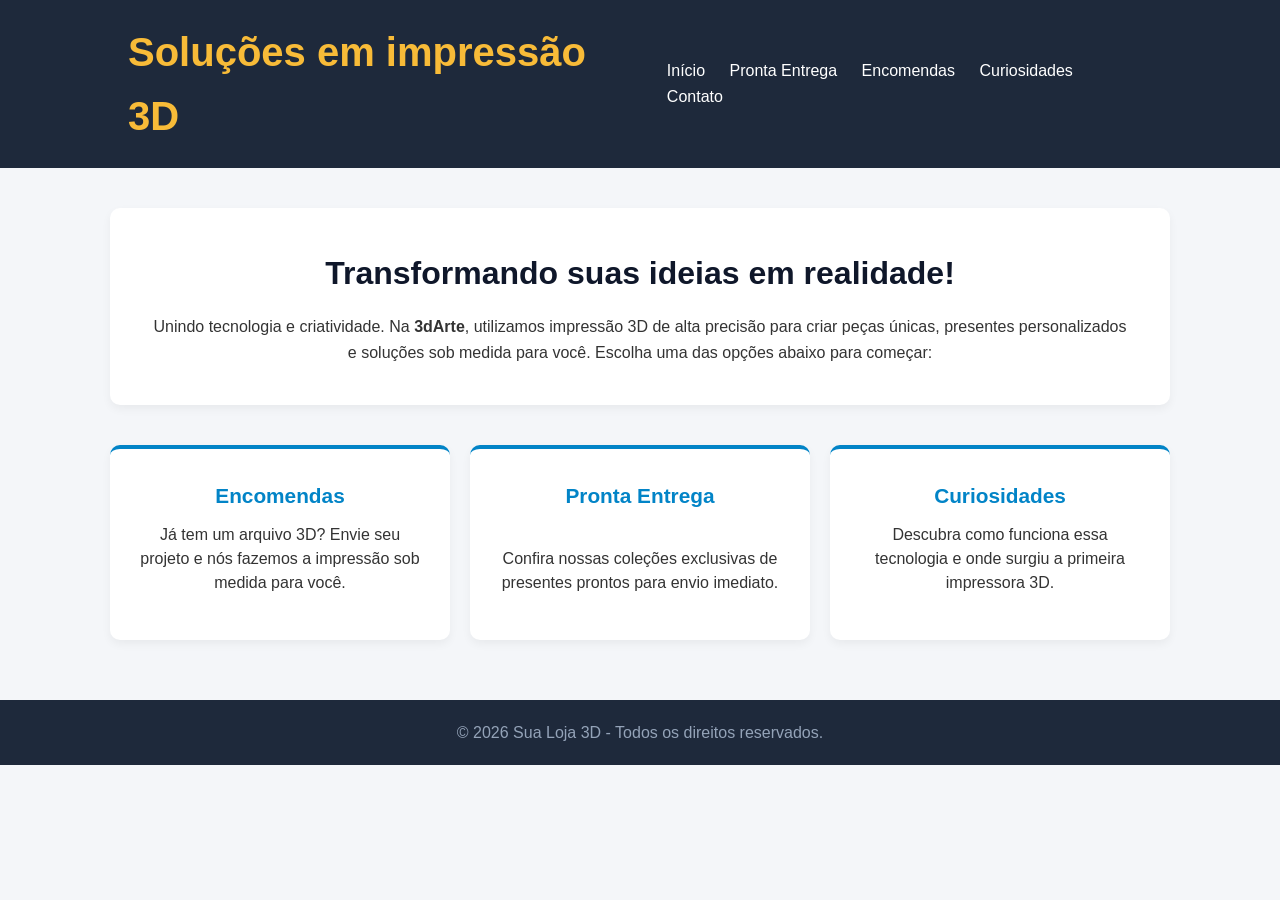
==== index.html @ b063fba7 "Implementações Gerais" ====
<!DOCTYPE html>
<html lang="pt-BR">

<head>
    <meta charset="UTF-8">
    <meta name="viewport" content="width=device-width, initial-scale=1.0">
    <title>Minha Loja 3D - Início</title>
    <link rel="stylesheet" href="style.css">
</head>

<body>
    <header>
        <h1><a href="index.html">Soluções em impressão 3D</a></h1>
        <nav>
            <a href="index.html">Início</a>
            <a href="pronta-entrega.html">Pronta Entrega</a>
            <a href="encomendas.html">Encomendas</a>
            <a href="curiosidades.html">Curiosidades</a>
            <a href="contato.html">Contato</a>
        </nav>
    </header>

    <div class="container">
        <section class="intro">
            <h2>Transformando suas ideias em realidade!</h2>
            <p>Unindo tecnologia e criatividade. Na <strong>3dArte</strong>, utilizamos impressão 3D
                de alta precisão para criar peças únicas, presentes personalizados e soluções sob medida para você.
                Escolha uma das opções abaixo para começar:</p>
        </section>

        <section class="grid-boxes">
            <a href="encomendas.html" class="box">
                <h3>Encomendas</h3>
                <p>Já tem um arquivo 3D? Envie seu projeto e nós fazemos a impressão sob medida para você.</p>
            </a>

            <a href="pronta-entrega.html" class="box">
                <h3>Pronta Entrega</h3>
                <p>Confira nossas coleções exclusivas de presentes prontos para envio imediato.</p>
            </a>

            <a href="curiosidades.html" class="box">
                <h3>Curiosidades</h3>
                <p>Descubra como funciona essa tecnologia e onde surgiu a primeira impressora 3D.</p>
            </a>
        </section>
    </div>

    <footer>
        <p>&copy; 2026 Sua Loja 3D - Todos os direitos reservados.</p>
    </footer>
</body>

</html>
---- style.css ----
* {
    margin: 0;
    padding: 0;
    box-sizing: border-box;
    font-family: 'Segoe UI', Tahoma, Geneva, Verdana, sans-serif;
}

body {
    background-color: #f4f6f9;
    color: #333;
    line-height: 1.6;
}

header {
    background-color: #1e293b;
    color: #fff;
    padding: 20px 10%;
    display: flex;
    justify-content: space-between;
    align-items: center;
}

header h1 a {
    color: #f8bb38;
    text-decoration: none;
    font-size: 2.5rem;
}

nav a {
    color: #fff;
    text-decoration: none;
    margin-left: 20px;
    font-weight: 500;
}

nav a:hover {
    color: #38bdf8;
}

.container {
    max-width: 1100px;
    margin: 40px auto;
    padding: 0 20px;
}

.intro {
    text-align: center;
    background: #fff;
    padding: 40px;
    border-radius: 10px;
    box-shadow: 0 4px 10px rgba(0, 0, 0, 0.05);
    margin-bottom: 40px;
}

.intro h2 {
    color: #0f172a;
    margin-bottom: 15px;
    font-size: 2rem;
}

/* Grid dos Boxes de Escolha */
.grid-boxes {
    display: grid;
    grid-template-columns: repeat(auto-fit, minmax(250px, 1fr));
    gap: 20px;
}

.box {
    background: #fff;
    padding: 30px;
    border-radius: 10px;
    text-align: center;
    text-decoration: none;
    color: #333;
    box-shadow: 0 4px 10px rgba(0, 0, 0, 0.05);
    transition: transform 0.2s, box-shadow 0.2s;
    border-top: 4px solid #0284c7;

    /* Garante que o texto quebre a linha e não vaze do card */
    display: flex;
    flex-direction: column;
    justify-content: space-between;
    word-wrap: break-word;
    overflow-wrap: break-word;
}

.box p {
    margin-bottom: 15px;
    line-height: 1.5;
    white-space: normal;
}


.box:hover {
    transform: translateY(-5px);
    box-shadow: 0 8px 20px rgba(0, 0, 0, 0.1);
}

.box h3 {
    color: #0284c7;
    margin-bottom: 10px;
    font-size: 1.3rem;
}

/* Botões e Formulários */
.btn {
    display: inline-block;
    background-color: #0284c7;
    color: #fff;
    padding: 12px 25px;
    border-radius: 6px;
    text-decoration: none;
    font-weight: bold;
    margin-top: 20px;
    border: none;
    cursor: pointer;
}

.btn:hover {
    background-color: #0369a1;
}

.upload-box {
    background: #e0f2fe;
    border: 2px dashed #0284c7;
    padding: 30px;
    border-radius: 10px;
    text-align: center;
    margin-top: 20px;
}

footer {
    text-align: center;
    padding: 20px;
    margin-top: 60px;
    background-color: #1e293b;
    color: #94a3b8;
}

/* Imagens dos produtos */
.produto-img {
    width: 100%;
    height: 150px;
    /* Diminui um pouco a altura para o card ficar mais compacto */
    object-fit: contain;
    /* Mostra a escultura inteira sem cortar */
    border-radius: 6px;
    margin-bottom: 15px;
    background-color: #f8fafc;
    /* Fundo bem clarinho para combinar com o card branco */
    padding: 8px;
    /* Dá um respiro interno para a peça não colar na borda */
}


/* Formulário de Contato */
.form-grupo {
    margin-bottom: 15px;
    text-align: left;
}

.form-grupo label {
    display: block;
    font-weight: bold;
    margin-bottom: 5px;
}

.form-grupo input,
.form-grupo textarea {
    width: 100%;
    padding: 10px;
    border: 1px solid #cbd5e1;
    border-radius: 6px;
    font-size: 1rem;
}
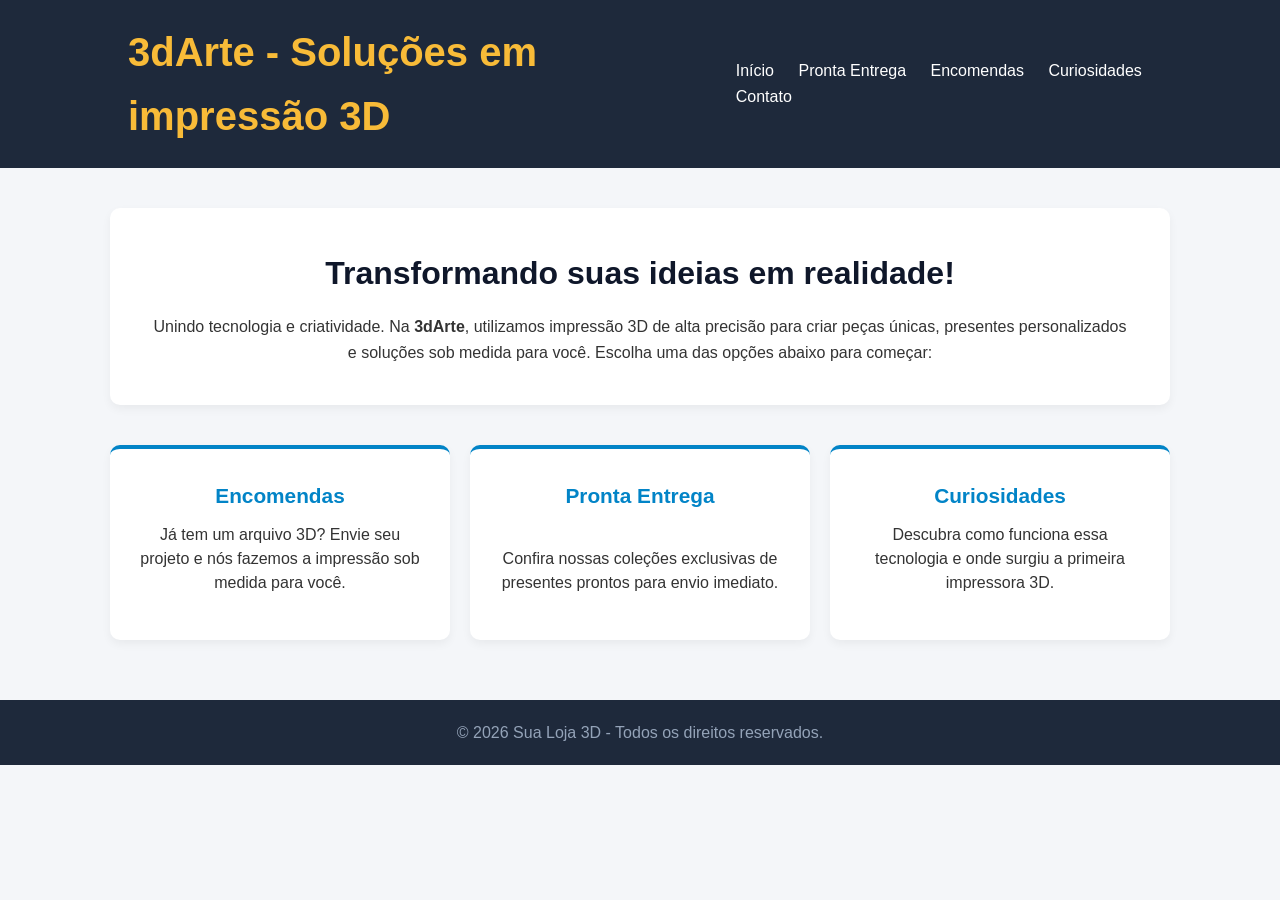
==== commit 2775c075: "Alteração dos textos" ====
--- a/index.html
+++ b/index.html
@@ -4,13 +4,13 @@
 <head>
     <meta charset="UTF-8">
     <meta name="viewport" content="width=device-width, initial-scale=1.0">
-    <title>Minha Loja 3D - Início</title>
+    <title>3dArte - Soluções em impressão 3D</title>
     <link rel="stylesheet" href="style.css">
 </head>
 
 <body>
     <header>
-        <h1><a href="index.html">Soluções em impressão 3D</a></h1>
+        <h1><a href="index.html">3dArte - Soluções em impressão 3D</a></h1>
         <nav>
             <a href="index.html">Início</a>
             <a href="pronta-entrega.html">Pronta Entrega</a>
